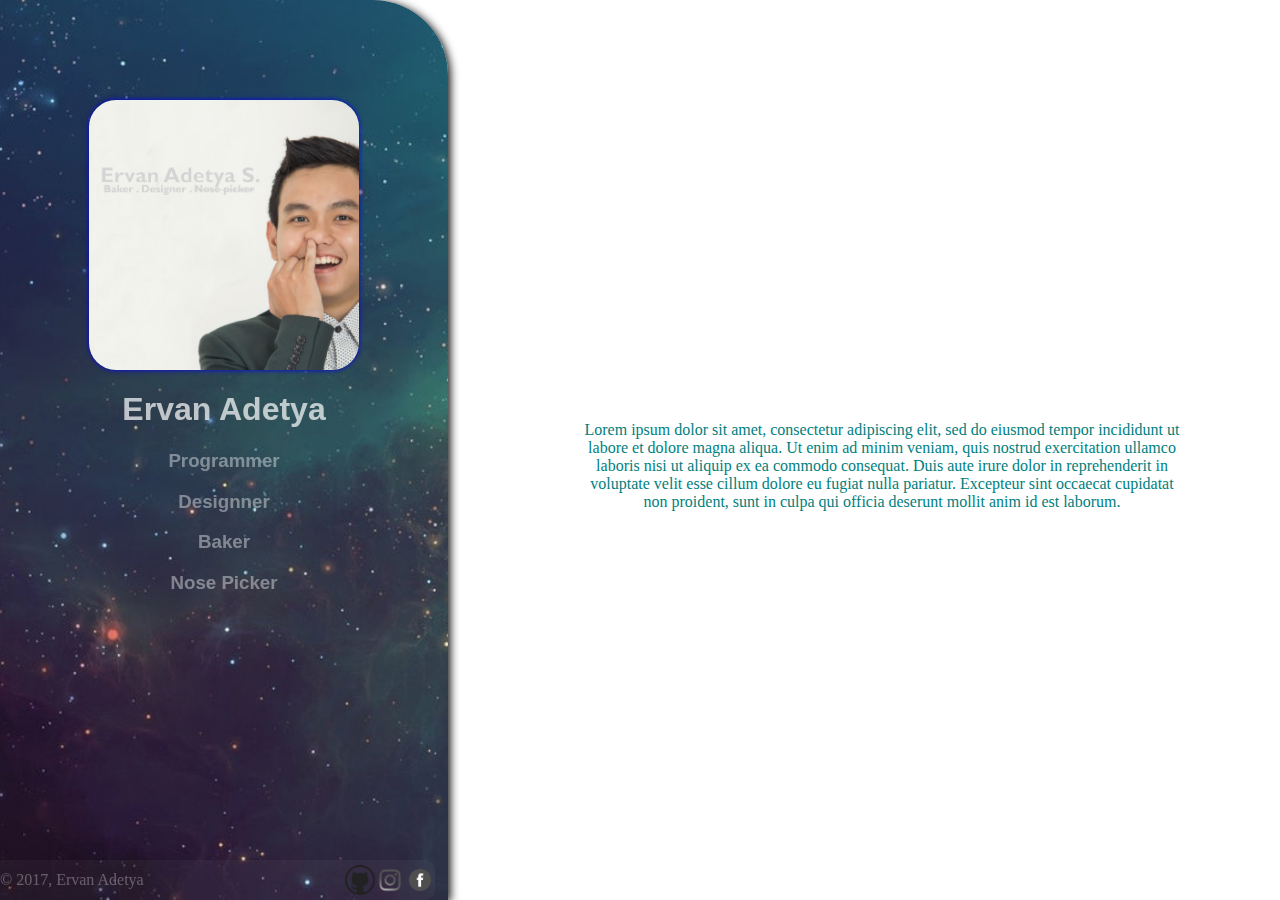
==== programmer.html @ 90179731 "memberikan menu dan programmer.html" ====
<!Doctype Html>
<html>
<head>
	<title>Ervan's Blog</title>
	<link rel="stylesheet" type="text/css" href="style.css">
</head>

<Body>

	<div class="myPage block">
		<a href="index.html"><img class="photo" src="./Source/Me.jpg"}></a>
    <a href="index.html"><h1 id="Name">Ervan Adetya</h1></a>
		<a href="./programmer.html"><h3>Programmer</h3></a>
		<a href="./designner.html"><h3>Designner</h3></a>
		<a href="./baker.html"><h3>Baker</h3></a>
		<a href="./nosepicker.html"><h3>Nose Picker</h3></a>

		<div class="footer">
			<a href="https://www.facebook.com/vaanz.adetya">
				<img class="ico" src="./Source/facebook.png">
			</a>
			<a href="https://www.instagram.com/ervanadetya/">
				<img class="ico" src="./Source/instagram.png">
			</a>
			<a href="https://github.com/ErvanAdetya">
				<img class="ico" src="./Source/github.png">
			</a>
			<h8 class="footnote middle"> © 2017, Ervan Adetya </h8>
		</div>

	</div>
	<div class="content">
		<p class="middle">Lorem ipsum dolor sit amet, consectetur adipiscing elit, sed do eiusmod tempor incididunt ut labore et dolore magna aliqua. Ut enim ad minim veniam, quis nostrud exercitation ullamco laboris nisi ut aliquip ex ea commodo consequat. Duis aute irure dolor in reprehenderit in voluptate velit esse cillum dolore eu fugiat nulla pariatur. Excepteur sint occaecat cupidatat non proident, sunt in culpa qui officia deserunt mollit anim id est laborum.
		</p>
	</div>



</body>

</html>
---- style.css ----
.body{
	margin: 0 0 100px;
	background-image: url("./Source/background.jpg");
	background-repeat: : no-repeat;
	background-position: center center;
	background-size: cover;
	background-attachment: fixed;
}

#Name {
	opacity: 0.7;
}

h3,h1 {
	color: white;
	opacity: 0.4;
	text-align: center;
	font-family: arial;
	transition: 0.5;
}

h3:hover, #Name:hover  {
	opacity: 1;
	transition: 0.5;
	text-shadow: 0 0 2px;
}

a {
	text-decoration: none;
}

a:hover {
	text-decoration: none;
}

.photo {
	margin: auto;
	margin-top: 100px;
	height: 30%;
	display: block;
	border-radius: 10%;
	box-shadow:0px 0px 5px;
}

.block {
	background-image: url("./Source/background.jpg");
	background-repeat: : no-repeat;
	background-position: center center;
	background-size: cover;
	background-attachment: fixed;
	border-radius: 0px 75px 0 0px;
}

.myPage {
	width: 35%;
	min-width: 200px;
	height: 100%;
	display: inline-block;
	position: fixed;
	top: 0;
	left: 0;
	bottom: 0;
	box-shadow:2px 2px 10px;
	z-index: 1;
}

.footer {
	background-color: rgba(255, 255, 255, 0.04);
	position: fixed;
	left: 0;
	bottom: 0;
	padding-right: -20%;
	height: 30px;
	width: 34%;
	padding: 5px 0px;
	border-radius: 0 10px 10px 0;
}

.ico {
	filter: grayscale(100%);
	height: 30px;
	width: 30px;
	transition: 0.5;
	float: right;
}

.ico:hover {
	filter: grayscale(0);
	transition: 0.5;
}

.footnote {
	color: white;
	opacity: 0.3;
}

.middle {
	position: absolute;
	top: 50%;
	transform: translate(0, -50%);
}

.content {
	width: 70%;
	min-width: 200px;
	height: 100%;
	position: absolute;
	right: 0;
	top: 0;
	z-index: 0;
	overflow: scroll;
}

.content p {
	margin-left: 200px;
	margin-right: 100px;
	text-align: center;
	color: teal;
}
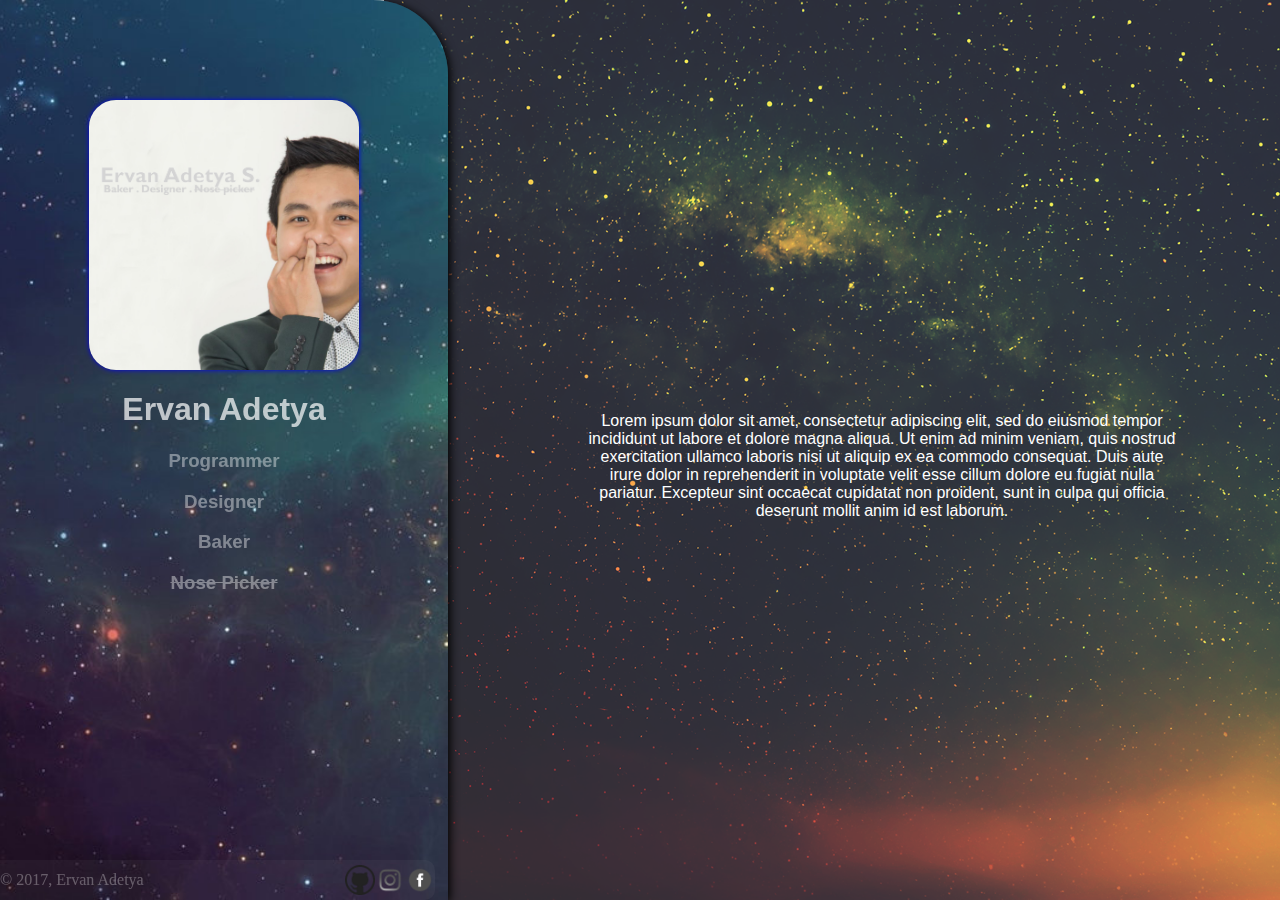
==== commit 473ac18e: "Add content page" ====
--- a/programmer.html
+++ b/programmer.html
@@ -9,11 +9,11 @@
 
 	<div class="myPage block">
 		<a href="index.html"><img class="photo" src="./Source/Me.jpg"}></a>
-    <a href="index.html"><h1 id="Name">Ervan Adetya</h1></a>
+		<a href="index.html"><h1 id="Name">Ervan Adetya</h1></a>
 		<a href="./programmer.html"><h3>Programmer</h3></a>
-		<a href="./designner.html"><h3>Designner</h3></a>
+		<a href="./designer.html"><h3>Designer</h3></a>
 		<a href="./baker.html"><h3>Baker</h3></a>
-		<a href="./nosepicker.html"><h3>Nose Picker</h3></a>
+		<a href="./nosepicker.html"><h3 style="text-decoration: line-through"s>Nose Picker</h3></a>
 
 		<div class="footer">
 			<a href="https://www.facebook.com/vaanz.adetya">
@@ -29,9 +29,8 @@
 		</div>
 
 	</div>
-	<div class="content">
-		<p class="middle">Lorem ipsum dolor sit amet, consectetur adipiscing elit, sed do eiusmod tempor incididunt ut labore et dolore magna aliqua. Ut enim ad minim veniam, quis nostrud exercitation ullamco laboris nisi ut aliquip ex ea commodo consequat. Duis aute irure dolor in reprehenderit in voluptate velit esse cillum dolore eu fugiat nulla pariatur. Excepteur sint occaecat cupidatat non proident, sunt in culpa qui officia deserunt mollit anim id est laborum.
-		</p>
+	<div class="content block">
+		<p class="middle">Lorem ipsum dolor sit amet, consectetur adipiscing elit, sed do eiusmod tempor incididunt ut labore et dolore magna aliqua. Ut enim ad minim veniam, quis nostrud exercitation ullamco laboris nisi ut aliquip ex ea commodo consequat. Duis aute irure dolor in reprehenderit in voluptate velit esse cillum dolore eu fugiat nulla pariatur. Excepteur sint occaecat cupidatat non proident, sunt in culpa qui officia deserunt mollit anim id est laborum.</p>
 	</div>
 
 
--- a/style.css
+++ b/style.css
@@ -4,7 +4,6 @@
 	background-repeat: : no-repeat;
 	background-position: center center;
 	background-size: cover;
-	background-attachment: fixed;
 }
 
 #Name {
@@ -43,15 +42,14 @@
 }
 
 .block {
-	background-image: url("./Source/background.jpg");
 	background-repeat: : no-repeat;
 	background-position: center center;
 	background-size: cover;
 	background-attachment: fixed;
-	border-radius: 0px 75px 0 0px;
 }
 
 .myPage {
+	background-image: url("./Source/background.jpg");
 	width: 35%;
 	min-width: 200px;
 	height: 100%;
@@ -59,7 +57,7 @@
 	position: fixed;
 	top: 0;
 	left: 0;
-	bottom: 0;
+	border-radius: 0px 75px 0 0px;
 	box-shadow:2px 2px 10px;
 	z-index: 1;
 }
@@ -100,7 +98,13 @@
 	transform: translate(0, -50%);
 }
 
+.center {
+	left: 23.5%;
+}
+
 .content {
+	background-image: url("./Source/background2.png");
+	background-attachment: fixed;
 	width: 70%;
 	min-width: 200px;
 	height: 100%;
@@ -108,12 +112,12 @@
 	right: 0;
 	top: 0;
 	z-index: 0;
-	overflow: scroll;
 }
 
 .content p {
 	margin-left: 200px;
 	margin-right: 100px;
 	text-align: center;
-	color: teal;
+	color: white;
+	font-family: arial;
 }
